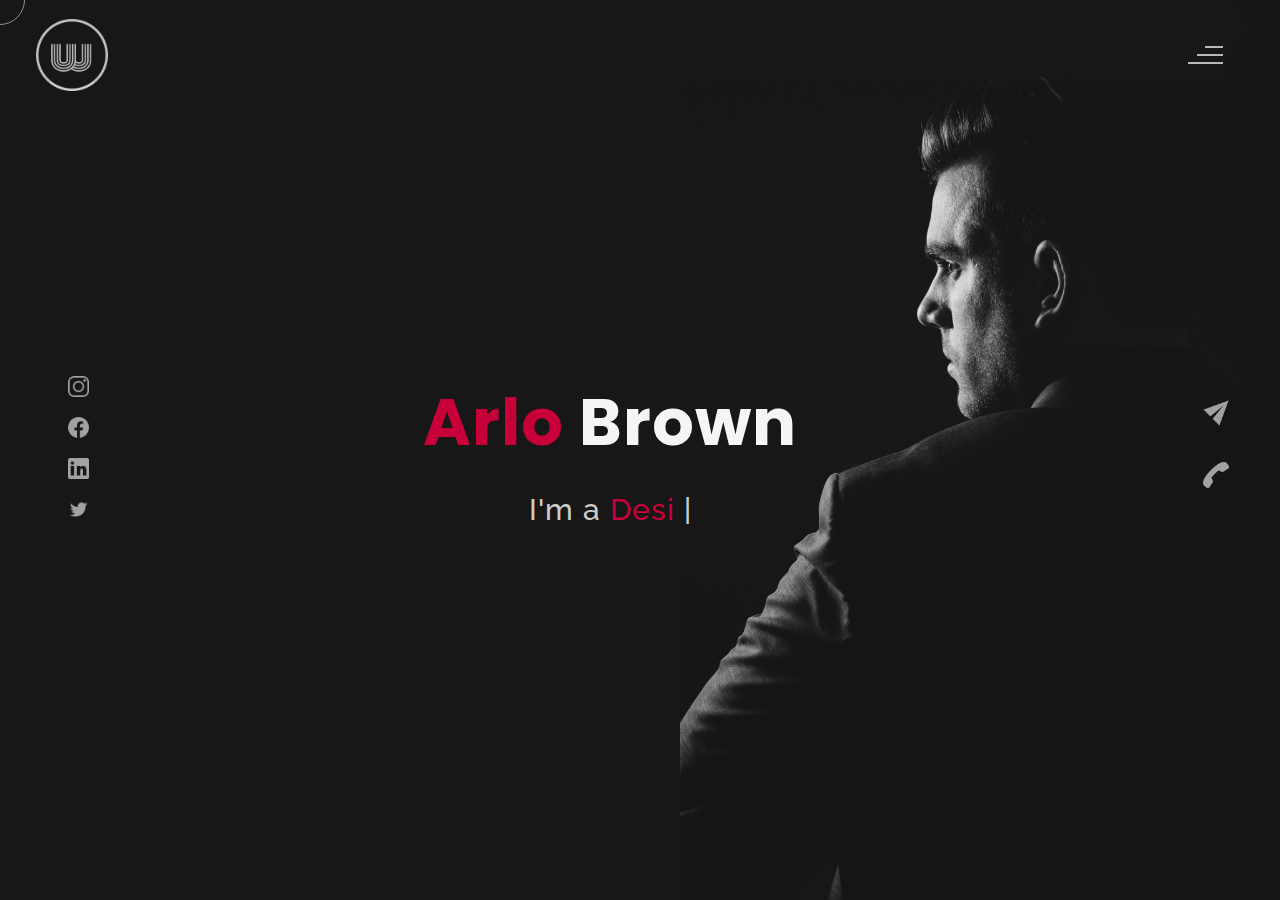
==== theme-clean.html @ 7b559126 "Add files via upload" ====
<!DOCTYPE html>
<html lang="en">
<head>
    <meta charset="UTF-8">
    <meta name="viewport" content="width=device-width, initial-scale=1.0">
    <meta name="description" content="Willy Wonkas - Personal Portfolio Website Template" />
	<meta name="keywords" content="blog, business card, creative, creative portfolio, cv theme, online resume, personal, portfolio, professional cv, responsive portfolio, resume, resume theme, vcard" />
	<meta name="author" content="willy wonka" />
    <title>Willy Wonkas - Personal Portfolio Website Template</title>
  <!--favicon-img--> 
   <link rel="icon" type="image/png" href="images/favicon.png">
   <!--favicon-img-->
   <!--main css file should not be removed -->
    <link rel="stylesheet" href="css/index.css">
    <!--main css file-->
    <script src="https://cdnjs.cloudflare.com/ajax/libs/gsap/3.2.6/gsap.min.js"></script>
</head>
<body>
    <!--contains all the div-->
    <div id="all">
    <!--mouse  follower-->
        <div class="cursor"></div>
    <!--mouse  follower-->
    <!--loader-->
        <div id="loader">
            <span class="color">Arlo</span>Brown 
        </div>
    <!--loader-end-->
    <!--link-screen-->
        <div id="breaker">
        </div>
        <div id="breaker-two">
        </div>
    <!--link-screen-->
        <!--Main-Section-->
        <!--Navigator-fullscreen-->
        <div id="navigation-content">
            <div class="logo">
                <img src="images/willy wonka logo.png" alt="logo">
            </div>
            <div class="navigation-close">
                <span class="close-first"></span>
                <span class="close-second"></span>
            </div>
            <div class="navigation-links">
                <a href="#" data-text="HOME" id="home-link" >HOME</a>
                <a href="#" data-text="ABOUT" id="about-link" >ABOUT</a>
                <a href="#" data-text="BLOG" id="blog-link" >BLOG</a>
                <a href="#" data-text="PORTFOLIO" id="portfolio-link" >PORTFOLIO</a>
                <a href="#" data-text="CONTACT" id="contact-link" >CONTACT</a>
            </div>
        </div>
        <!--Navigator-Fullscreen END-->
          <!--Home Page-->
        <!--Menubar-->
        <div id="navigation-bar">
            <img src="images/willy wonka logo.png" alt="logo">
            <div class="menubar">
                <span class="first-span"></span>
                <span class="second-span"></span>
                <span class="third-span"></span>
            </div>
        </div>
        <!--Menubar End-->
          <!--Header-->
        <div id="header">
            <div id="particles"></div>
              <!--Social Media Links-->
            <div class="social-media-links">
               <a href="#"><img src="images/instagram logo.png" class="social-media" alt="instagram-logo"></a><!--Your instagram homepage link inser in place of "#"-->
                <a href="#"><img src="images/facebook logo.png" class="social-media" alt="facebook-logo"></a>
                <a href="#"><img src="images/linkedin logo.png" class="social-media" alt="linkedin-logo"></a>
                <a href="#"><img src="images/twitter logo.png" class="social-media" alt="twitter-logo"></a>

            </div>
            <!--Social Media Links end-->
            <div class="header-content">
                <div class="header-content-box">
                <div class="firstline"><span class="color">Arlo </span>Brown</div>
                <div class="secondline">
                I'm a
            <span class="txt-rotate color" data-period="1200"data-rotate='[ " Designer.", " Blogger.", " Freelancer." ]'></span>
            <span class="slash">|</span>
        </div>
                    <div class="contact">
                <a href="Mailto:#"><img src="images/mail.png" alt="email-pic" class="contactpic"></a><!--Your email Id write in place of "#"-->
                <a href="Tel:#"><img src="images/call.png" alt="phone-pic" class="contactpic"></a><!--Your telephone number Id write in place of "#"-->
                    </div>    
            </div>
            </div>
            <!--header image-->
            <div class="header-image">
            <img src="images/man.jpg" alt="logo">
            </div>
            <!--header image end-->
        </div>
           <!--Header End-->
        <!--HomePage End-->
        <!--Main-Section End-->
        <!--about-->
        <div id="about">
            <div class="color-changer">
            <div class="color-panel">
                <img src="images/gear.png" alt="">
            </div>
            <div class="color-selector">
                <div class="heading">Custom Colors</div>
                <div class="colors">
                    <ul >
                    <li>
                        <a href="#0" class="color-red " title="color-red"></a>
                    </li>
                    <li>
                        <a href="#0" class="color-purple" title="color-purple"></a>
                    </li>
                    <li>
                        <a href="#0" class="color-malt" title="color-malt"></a>
                    </li>
                    <li>
                        <a href="#0" class="color-green" title="color-green"></a>
                    </li>
                    <li>
                        <a href="#0" class="color-blue" title="color-blue"></a>
                    </li>
                    <li>
                        <a href="#0" class="color-orange" title="color-orange"></a>
                    </li>
                    </ul>
                </div>
            </div>
            </div>
            <!--about content-->
            <div id="about-content">
                <div class="about-header">
                    About <span class="color">Me</span>
                    <span class ="header-caption">Get to Know <span class="color"> me.</span></span>
                </div>
                <div class="about-main">
            <div class="about-first-paragraph wow">
            <!--about description-->
               <span class="about-first-line">
                    I'm creative 
                    <span class="color">web developer</span>
                     based in New York , USA </span>
                     <br>
               <span class="about-second-line"> With 20 years of experience as a professional Web developer, I have acquired the skills and knowledge necessary to make your project a success. I enjoy every step while working.</span>
               <div class="cv">
                <a href="#"><button>Download <span class="colors">CV</span></button></a>
            </div>
            </div>
            <!--about picture-->
            <div class="about-img">
                <img src="images/about.jpg" alt="Your Image">
            </div>
            </div>
    
            </div>
            <!--services start-->
            <div id="services">
                <div class="color-changer">
                    <div class="color-panel">
                        <img src="images/gear.png" alt="">
                    </div>
                    <div class="color-selector">
                        <div class="heading">Custom Colors</div>
                        <div class="colors">
                            <ul >
                            <li>
                                <a href="#0" class="color-red " title="color-red"></a>
                            </li>
                            <li>
                                <a href="#0" class="color-purple" title="color-purple"></a>
                            </li>
                            <li>
                                <a href="#0" class="color-malt" title="color-malt"></a>
                            </li>
                            <li>
                                <a href="#0" class="color-green" title="color-green"></a>
                            </li>
                            <li>
                                <a href="#0" class="color-blue" title="color-blue"></a>
                            </li>
                            <li>
                                <a href="#0" class="color-orange" title="color-orange"></a>
                            </li>
                            </ul>
                        </div>
                    </div>
                    </div>
            <!--services header-->
                    <div class="services-heading wow">
                        <span class="color">My</span> Services
                    </div>
            <!--services header end-->
            <!--services content-->
                    <div class="services-content">
                           <div class="service-one service wow">
                               <div class="service-img">
                               <img src="images/coding.png" alt="service-one">
                               </div>
                               <div class="service-description">
                                <h2>Web Designing</h2>
                                <p>Lorem ipsum dolor sit amet consectetur adipisicing elit. Quod quibusdam possimus</p>
                               </div>
                           </div>
                           <div class="service-two service wow">
                               <div class="service-img">
                               <img src="images/instagram.png" alt="service-two">
                               </div>
                               <div class="service-description">
                                <h2>Social Media</h2>
                                <p>Lorem ipsum dolor sit amet consectetur adipisicing elit. Quod quibusdam possimus</p>
                               </div>
                           </div>
                           <div class="service-three service wow">
                            <div class="service-img">
                               <img src="images/bulb.png" alt="service-three">
                            </div>
                            <div class="service-description">
                                <h2>Creative Design</h2>
                                <p>Lorem ipsum dolor sit amet consectetur adipisicing elit. Quod quibusdam possimus</p>
                            </div>
                        </div>
                    </div>
            </div>
            <!--services content end-->
            <!--services end-->
            <div id="skills">
                <div class="skills-header">
                     My <span class="color"> Skills</span>
                </div>
                <div class="skills-content " style="text-align: center;">
                    <div class="skill-html skill">
                        <div class="skill-text">
                    <div class="html">
                        HTML/CSS
                    </div>
                        </div>
                    <div class="html-prog wow prog">
                 <div class="html-progress wow">95%</div>
                    </div>
                    </div>
                    <div class="skill-html skill">
                        <div class="skill-text">
                    <div class="html">
                      Javascript
                    </div>
                        </div>
                    <div class="html-prog wow prog">
                 <div class="js-progress wow">90%</div>
                    </div>
                    </div>
                    <div class="skill-html skill">
                        <div class="skill-text">
                    <div class="html">
                        Adobe Ps
                    </div>
                        </div>
                    <div class="html-prog wow prog">
                 <div class="adobe-progress wow">83%</div>
                    </div>
                    </div>
                    <div class="skill-html skill">
                        <div class="skill-text">
                    <div class="html">
                        PHP
                    </div>
                        </div>
                    <div class="html-prog wow prog">
                 <div class="php-progress wow">87%</div>
                    </div>
                    </div>
                    <div class="skill-html skill">
                        <div class="skill-text">
                    <div class="html">
                        JQuery
                    </div>
                        </div>
                    <div class="html-prog wow prog">
                 <div class="jquery-progress wow">94%</div>
                    </div>
                    </div>
                    <div class="skill-html skill">
                        <div class="skill-text">
                    <div class="html">
                        SEO
                    </div>
                        </div>
                    <div class="html-prog wow prog">
                 <div class="seo-progress wow">84%</div>
                    </div>
                    </div>
                </div>
            </div>
    <!--copyright-section You Can Remove After Downloading-->
            <div class="footer">
             <div class="footer-text">
                 <img src="./images/copyright.png" alt="copyright-img" class="images" height="14px"> Willy Wonkas
             </div>
            </div>
    <!--copyright-section-->
        </div>
        <!--about end-->
        <!--portfolio-->
        <div id="portfolio">
            <div class="color-changer">
                <div class="color-panel">
                    <img src="images/gear.png" alt="">
                </div>
                <div class="color-selector">
                    <div class="heading">Custom Colors</div>
                    <div class="colors">
                        <ul >
                        <li>
                            <a href="#0" class="color-red " title="color-red"></a>
                        </li>
                        <li>
                            <a href="#0" class="color-purple" title="color-purple"></a>
                        </li>
                        <li>
                            <a href="#0" class="color-malt" title="color-malt"></a>
                        </li>
                        <li>
                            <a href="#0" class="color-green" title="color-green"></a>
                        </li>
                        <li>
                            <a href="#0" class="color-blue" title="color-blue"></a>
                        </li>
                        <li>
                            <a href="#0" class="color-orange" title="color-orange"></a>
                        </li>
                        </ul>
                    </div>
                </div>
                </div>
            <div class="portfolio-header"> <span class="color"> My </span> Portfolio
            <span class ="header-caption"> Some Of My <span class="color"> Works</span></span></div>
             <div id="portfolio-content">
                 <div class="portfolio portfolio-first">
                     <div class="portfolio-image">
                        <img src="images/portfolio-first.jpg" alt="portfolio-first">
                     </div>
                     <div class="portfolio-text">
                         <h2>App Idea</h2>
                         <p>Lorem, ipsum dolor sit amet consectetur adipisicing elit. Ad ut optio repellat cupiditate 
                             expedita eius dignissimos. Id cumque placeat minima ad laudantium suscipit voluptatem ducimus</p>
                         <div class="button"><a href="#"><button><span class="index"> View Project<i class="gg-arrow-right"></i></span></button></a></div>
                     </div>
                 </div>
                 <div class="portfolio portfolio-second">
                    <div class="portfolio-image">
                        <img src="images/portfolio-second.jpg" alt="portfolio-second">
                    </div>
                    <div class="portfolio-text">
                        <h2>Web Designing</h2>
                        <p>Lorem ipsum dolor sit, amet consectetur adipisicing elit. Id cumque placeat minima ad laudantium suscipit
                             voluptatem ducimus. Id cumque placeat minima ad laudantium suscipit voluptatem ducimus</p>
                        <div class="button"><a href="#"><button><span class="index"> View Project<i class="gg-arrow-right"></i></span></button></a></div>
                    </div>
                </div>
             
                <div class="portfolio portfolio-third">
                    <div class="portfolio-image">
                        <img src="images/portfolio-third.jpg" alt="portfolio-third">
                    </div>
                    <div class="portfolio-text">
                        <h2>UI Designing</h2>
                        <p>Lorem, ipsum dolor sit amet consectetur adipisicing elit. Ad ut optio repellat cupiditate expedita eius dignissimos
                            .. Id cumque placeat minima ad laudantium suscipit voluptatem ducimus</p>
                        <div class="button"><a href="#"><button><span class="index"> View Project<i class="gg-arrow-right"></i></span></button></a></div>
                    </div>
                </div>
                <div class="portfolio portfolio-fourth">
                    <div class=" portfolio-image">
                        <img src="images/portfolio-fourth.jpg" alt="portfolio-fourth">
                    </div>
                    <div class="portfolio-text">
                        <h2>Wow Graphics</h2>
                        <p>Lorem, ipsum dolor sit amet consectetur adipisicing elit. Ad ut optio repellat cupiditate
                             expedita eius dignissimos. Id cumque placeat minima ad laudantium suscipit voluptatem ducimus</p>
                        <div class="button"><a href="#"><button><span class="index"> View Project<i class="gg-arrow-right"></i></span></button></a></div>
                    </div>
                </div>
                 </div>
                    <!--copyright-section You Can Remove After Downloading-->
            <div class="footer">
                <div class="footer-text">
                    <img src="./images/copyright.png" alt="copyright-img" class="images" height="14px"> Willy Wonkas
                </div>
               </div>
       <!--copyright-section-->
             </div>
        <!--portfolio end-->
        <!--blog-->
        <div id="blog">
            <div class="color-changer">
                <div class="color-panel">
                    <img src="images/gear.png" alt="">
                </div>
                <div class="color-selector">
                    <div class="heading">Custom Colors</div>
                    <div class="colors">
                        <ul >
                        <li>
                            <a href="#0" class="color-red " title="color-red"></a>
                        </li>
                        <li>
                            <a href="#0" class="color-purple" title="color-purple"></a>
                        </li>
                        <li>
                            <a href="#0" class="color-malt" title="color-malt"></a>
                        </li>
                        <li>
                            <a href="#0" class="color-green" title="color-green"></a>
                        </li>
                        <li>
                            <a href="#0" class="color-blue" title="color-blue"></a>
                        </li>
                        <li>
                            <a href="#0" class="color-orange" title="color-orange"></a>
                        </li>
                        </ul>
                    </div>
                </div>
                </div>
        <div class="blog-header"> Blogs</span>
            <span class ="header-caption"> My Latest <span class="color"> blog posts.</span></span></div>
            <div class="blog-content">
                 <div class="blogs">
                     <a href="#">
                     <div class="img">
                         <img src="images/post-one.jpg" alt="blog-one">
                        <div class="blog-date">8 May,20</div>
                     </div>
                     <div class="blog-text">
                         <h3>Harleys In Hawaai</h3>
                         <p>Lorem ipsum dolor sit amet consectetur adipisicing elit. Possimus alias dolore recusandae illum, corrupti quo 
                             veniam saepe aliquid! Quis voluptates ratione consequuntur vel, perferendis cum provident? Magnam fugiat voluptas
                              libero.</p>
                     </div></a>
                 </div>      
                 <div class="blogs">
                    <a href="#">
                    <div class="img">
                        <img src="images/post-two.jpg" alt="blog-two">
                        <div class="blog-date">16 Jan,20</div>
                    </div>
                    <div class="blog-text">
                        <h3>Key To Be Productive</h3>
                        <p>Lorem ipsum dolor, sit amet consectetur adipisicing elit. Incidunt maiores, 
                            recusandae cupiditate ducimus a non tempora, architecto obcaecati eaque ipsum assumenda harum dolorum iusto tenetur
                             eius eligendi dolor magnam sit!</p>
                    </div></a>
                </div>      
                <div class="blogs">
                    <a href="#">
                    <div class="img">
                        <img src="images/post-three.jpg" alt="blog-three">
                        <div class="blog-date">30 Nov,19</div>
                    </div>
                    <div class="blog-text">
                        <h3>Caffeine Addict</h3>
                        <p>Lorem ipsum, dolor sit amet consectetur adipisicing elit. Nemo nostrum impedit 
                            ipsam perspiciatis ratione sapiente quasi optio reprehenderit, labore consequuntur suscipit cum quas.
                             Officiis dolorem asperiores, ut necessitatibus quas doloremque?</p>
                    </div></a>
                </div>
                <div class="blogs">
                    <a href="#">
                    <div class="img">
                        <img src="images/post-four.jpg" alt="blog-four">
                        <div class="blog-date">6 Jul,19</div>
                    </div>
                    <div class="blog-text">
                        <h3>Web Development</h3>
                        <p>Lorem ipsum dolor sit amet consectetur adipisicing elit. Dolorem, veniam ratione quam vitae,
                             quibusdam explicabo rem debitis velit ipsa repellat, impedit nulla fuga? Amet corporis praesentium quae.
                              Sed, quibusdam necessitatibus.</p>
                    </div></a>
                </div>  
                <div class="blogs">
                    <a href="#">
                    <div class="img">
                        <img src="images/post-five.jpg" alt="blog-five">
                        <div class="blog-date">1 Jun,19</div>
                    </div>
                    <div class="blog-text">
                        <h3>Work From Home</h3>
                        <p>Lorem ipsum dolor sit amet consectetur adipisicing elit. Fuga sunt eum necessitatibus rem 
                            dignissimos nulla mollitia cumque, provident officiis non vitae? Animi aut doloremque illum, soluta hic minus 
                            sint explicabo..</p>
                    </div></a>
                </div>  
                <div class="blogs">
                    <a href="#">
                    <div class="img">
                        <img src="images/post-six.jpg" alt="blog-six">
                        <div class="blog-date">28 Feb,19</div>
                    </div>
                    <div class="blog-text">
                        <h3>Business Trip</h3>
                        <p>Lorem ipsum dolor sit amet consectetur adipisicing elit. Explicabo tempora dolorum fuga ratione, unde, 
                            ex quaerat iste numquam nemo nihil nobis rem sint quia recusandae dignissimos quos ut rerum nam.</p>
                    </div></a>
                </div>        
            </div>
               <!--copyright-section You Can Remove After Downloading-->
               <div class="footer">
                <div class="footer-text">
                    <img src="./images/copyright.png" alt="copyright-img" class="images" height="14px"> Willy Wonkas
                </div>
               </div>
       <!--copyright-section-->
        </div>
        <!--blog end-->
        <!--contact-->
     <div id="contact">
        <div class="color-changer">
            <div class="color-panel">
                <img src="images/gear.png" alt="">
            </div>
            <div class="color-selector">
                <div class="heading">Custom Colors</div>
                <div class="colors">
                    <ul >
                    <li>
                        <a href="#0" class="color-red " title="color-red"></a>
                    </li>
                    <li>
                        <a href="#0" class="color-purple" title="color-purple"></a>
                    </li>
                    <li>
                        <a href="#0" class="color-malt" title="color-malt"></a>
                    </li>
                    <li>
                        <a href="#0" class="color-green" title="color-green"></a>
                    </li>
                    <li>
                        <a href="#0" class="color-blue" title="color-blue"></a>
                    </li>
                    <li>
                        <a href="#0" class="color-orange" title="color-orange"></a>
                    </li>
                    </ul>
                </div>
            </div>
            </div>
         <div class="contact-header">Contact <span class="color"> Me</span>
        <div class="contact-header-caption"> <span class="color"> Get</span> In Touch.</div></div>
        <div class="contact-content">
            <!--Contact form-->
             <div class="contact-form">
                 <div class="form-header">
                     Message Me
                 </div>
                 <form id="myForm" action="#">
                    <div class="input-line">
                        <input  id="name" type="text" placeholder="Name" class="input-name">
                        <input id="email" type="email" placeholder="Email"  class="input-name">
                    </div>
                    <input type="text" id="subject" placeholder="subject" class="input-subject">
                    <textarea id ="body" class="input-textarea" placeholder="message"></textarea>
                    <button type="button" id ="submit" value="send">Submit</button>
                 </form>
               
             </div>
            <!--Contact form-->
            <!--Contact information-->
             <div class="contact-info">
                <div class="contact-info-header">
                    Contact Info
                </div>
                <div class="contact-info-content">
                <div class="contect-info-content-line">
                    <img src="./images/icon-name.png" class="icon" alt="name-icon">
                    <div class="contact-info-icon-text">
                        <h6>Name</h6>
                        <p>Arlo Brown</p>
                  </div>
                </div>
                <div class="contect-info-content-line">
                  <img src="./images/icon-location.png" class="icon" alt="location-icon">
                  <div class="contact-info-icon-text">
                      <h6>Location</h6>
                      <p>New York, USA</p>
                </div>
              </div>
              <div class="contect-info-content-line">
                  <img src="./images/icon-phone.png" class="icon" alt="phone-icon">
                  <div class="contact-info-icon-text">
                      <h6>Call</h6>
                      <p>+9865376531</p>
                </div>
              </div>
              
              <div class="contect-info-content-line">
                  <img src="./images/icon-email.png" class="icon" alt="email-icon">
                  <div class="contact-info-icon-text">
                      <h6>Email</h6>
                      <p>Info@example.com</p>
                </div>
              </div>
                </div>
            <!--Contact information end-->
           </div>
        </div>
                    <!--copyright-section You Can Remove After Downloading-->
                    <div class="footer">
                        <div class="footer-text">
                            <img src="./images/copyright.png" alt="copyright-img" class="images" height="14px"> Willy Wonkas
                        </div>
                       </div>
               <!--copyright-section-->
     </div>
        <!--contact end-->
    </div>
    <!--all the divisions-->
    <script src="js/jquery.min.js"></script>
    <script src="js/index.js"></script>


</body>
</html>
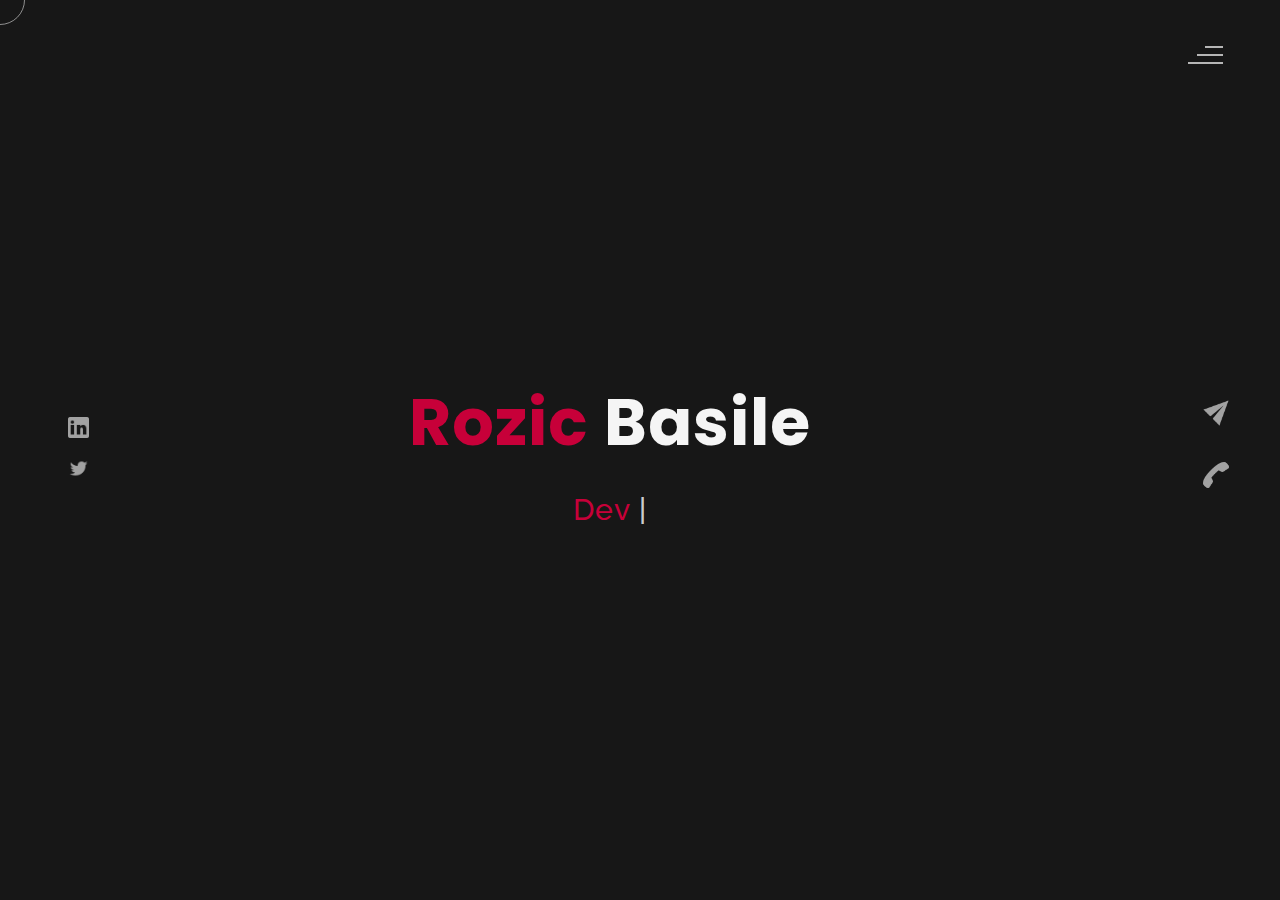
==== commit ab25985c: "Add files via upload" ====
--- a/theme-clean.html
+++ b/theme-clean.html
@@ -7,7 +7,7 @@
     <meta name="description" content="Willy Wonkas - Personal Portfolio Website Template" />
 	<meta name="keywords" content="blog, business card, creative, creative portfolio, cv theme, online resume, personal, portfolio, professional cv, responsive portfolio, resume, resume theme, vcard" />
 	<meta name="author" content="willy wonka" />
-    <title>Willy Wonkas - Personal Portfolio Website Template</title>
+    <title>Rozic Basile - Portfolio</title>
   <!--favicon-img--> 
    <link rel="icon" type="image/png" href="images/favicon.png">
    <!--favicon-img-->
@@ -24,7 +24,7 @@
     <!--mouse  follower-->
     <!--loader-->
         <div id="loader">
-            <span class="color">Arlo</span>Brown 
+            <span class="color">Rozic</span>Basile 
         </div>
     <!--loader-end-->
     <!--link-screen-->
@@ -36,18 +36,14 @@
         <!--Main-Section-->
         <!--Navigator-fullscreen-->
         <div id="navigation-content">
-            <div class="logo">
-                <img src="images/willy wonka logo.png" alt="logo">
-            </div>
             <div class="navigation-close">
                 <span class="close-first"></span>
                 <span class="close-second"></span>
             </div>
             <div class="navigation-links">
                 <a href="#" data-text="HOME" id="home-link" >HOME</a>
-                <a href="#" data-text="ABOUT" id="about-link" >ABOUT</a>
-                <a href="#" data-text="BLOG" id="blog-link" >BLOG</a>
-                <a href="#" data-text="PORTFOLIO" id="portfolio-link" >PORTFOLIO</a>
+                <a href="#" data-text="ABOUT" id="about-link" >A PROPOS</a>
+                <a href="#" data-text="BLOG" id="blog-link" >PROJETS</a>
                 <a href="#" data-text="CONTACT" id="contact-link" >CONTACT</a>
             </div>
         </div>
@@ -55,7 +51,6 @@
           <!--Home Page-->
         <!--Menubar-->
         <div id="navigation-bar">
-            <img src="images/willy wonka logo.png" alt="logo">
             <div class="menubar">
                 <span class="first-span"></span>
                 <span class="second-span"></span>
@@ -68,32 +63,23 @@
             <div id="particles"></div>
               <!--Social Media Links-->
             <div class="social-media-links">
-               <a href="#"><img src="images/instagram logo.png" class="social-media" alt="instagram-logo"></a><!--Your instagram homepage link inser in place of "#"-->
-                <a href="#"><img src="images/facebook logo.png" class="social-media" alt="facebook-logo"></a>
                 <a href="#"><img src="images/linkedin logo.png" class="social-media" alt="linkedin-logo"></a>
                 <a href="#"><img src="images/twitter logo.png" class="social-media" alt="twitter-logo"></a>
-
             </div>
             <!--Social Media Links end-->
             <div class="header-content">
                 <div class="header-content-box">
-                <div class="firstline"><span class="color">Arlo </span>Brown</div>
+                <div class="firstline"><span class="color">Rozic </span>Basile</div>
                 <div class="secondline">
-                I'm a
-            <span class="txt-rotate color" data-period="1200"data-rotate='[ " Designer.", " Blogger.", " Freelancer." ]'></span>
+            <span class="txt-rotate color" data-period="1200"data-rotate='[ " Developpeur.", " Web.", " Application." ]'></span>
             <span class="slash">|</span>
         </div>
                     <div class="contact">
-                <a href="Mailto:#"><img src="images/mail.png" alt="email-pic" class="contactpic"></a><!--Your email Id write in place of "#"-->
-                <a href="Tel:#"><img src="images/call.png" alt="phone-pic" class="contactpic"></a><!--Your telephone number Id write in place of "#"-->
+                <a href="Mailto:rozic.basile56@gmail.com"><img src="images/mail.png" alt="email-pic" class="contactpic"></a><!--Your email Id write in place of "#"-->
+                <a href="Tel:0782020675"><img src="images/call.png" alt="phone-pic" class="contactpic"></a><!--Your telephone number Id write in place of "#"-->
                     </div>    
             </div>
             </div>
-            <!--header image-->
-            <div class="header-image">
-            <img src="images/man.jpg" alt="logo">
-            </div>
-            <!--header image end-->
         </div>
            <!--Header End-->
         <!--HomePage End-->
@@ -133,25 +119,25 @@
             <!--about content-->
             <div id="about-content">
                 <div class="about-header">
-                    About <span class="color">Me</span>
-                    <span class ="header-caption">Get to Know <span class="color"> me.</span></span>
+                    A <span class="color">Propos</span>
+                    <span class ="header-caption">Apprenez a me<span class="color"> connaitre.</span></span>
                 </div>
                 <div class="about-main">
             <div class="about-first-paragraph wow">
             <!--about description-->
                <span class="about-first-line">
-                    I'm creative 
-                    <span class="color">web developer</span>
-                     based in New York , USA </span>
+                    Je suis un
+                    <span class="color">etudiant en informatique</span>
+                     BTS SIO à saint-sauveur, Redon </span>
                      <br>
-               <span class="about-second-line"> With 20 years of experience as a professional Web developer, I have acquired the skills and knowledge necessary to make your project a success. I enjoy every step while working.</span>
+               <span class="about-second-line"> Après avoir fait un bac STI2D orienté Sin (systèmes d'information et numérique ) j'ai directement été en BTS SIO au lycée de saint-sauveur a redon afin de poursuivre dans la meme voie .</span>
                <div class="cv">
-                <a href="#"><button>Download <span class="colors">CV</span></button></a>
+                <a href="#"><button>Télécharger mon <span class="colors">CV</span></button></a>
             </div>
             </div>
             <!--about picture-->
             <div class="about-img">
-                <img src="images/about.jpg" alt="Your Image">
+                <img src="images/726d4f427241-removebg-preview.png" alt="Your Image">
             </div>
             </div>
     
@@ -190,7 +176,7 @@
                     </div>
             <!--services header-->
                     <div class="services-heading wow">
-                        <span class="color">My</span> Services
+                        <span class="color">Mes</span> Competence
                     </div>
             <!--services header end-->
             <!--services content-->
@@ -200,8 +186,8 @@
                                <img src="images/coding.png" alt="service-one">
                                </div>
                                <div class="service-description">
-                                <h2>Web Designing</h2>
-                                <p>Lorem ipsum dolor sit amet consectetur adipisicing elit. Quod quibusdam possimus</p>
+                                <h2> Developpement web</h2>
+                                <p>Des connaissances en développement web, j'en pratique depuis environ 4ans</p>
                                </div>
                            </div>
                            <div class="service-two service wow">
@@ -209,8 +195,8 @@
                                <img src="images/instagram.png" alt="service-two">
                                </div>
                                <div class="service-description">
-                                <h2>Social Media</h2>
-                                <p>Lorem ipsum dolor sit amet consectetur adipisicing elit. Quod quibusdam possimus</p>
+                                <h2>Development applicatif</h2>
+                                <p>Le developpement d'application en Java, Nodejs ou php</p>
                                </div>
                            </div>
                            <div class="service-three service wow">
@@ -218,8 +204,8 @@
                                <img src="images/bulb.png" alt="service-three">
                             </div>
                             <div class="service-description">
-                                <h2>Creative Design</h2>
-                                <p>Lorem ipsum dolor sit amet consectetur adipisicing elit. Quod quibusdam possimus</p>
+                                <h2>Anglais</h2>
+                                <p>Avec 915 sur 990 soit un niveau B2 je suis très a l'aise en anglais</p>
                             </div>
                         </div>
                     </div>
@@ -228,7 +214,7 @@
             <!--services end-->
             <div id="skills">
                 <div class="skills-header">
-                     My <span class="color"> Skills</span>
+                     Les <span class="color"> language</span>
                 </div>
                 <div class="skills-content " style="text-align: center;">
                     <div class="skill-html skill">
@@ -274,7 +260,7 @@
                     <div class="skill-html skill">
                         <div class="skill-text">
                     <div class="html">
-                        JQuery
+                        Python
                     </div>
                         </div>
                     <div class="html-prog wow prog">
@@ -284,7 +270,7 @@
                     <div class="skill-html skill">
                         <div class="skill-text">
                     <div class="html">
-                        SEO
+                        My SQL
                     </div>
                         </div>
                     <div class="html-prog wow prog">
@@ -294,11 +280,6 @@
                 </div>
             </div>
     <!--copyright-section You Can Remove After Downloading-->
-            <div class="footer">
-             <div class="footer-text">
-                 <img src="./images/copyright.png" alt="copyright-img" class="images" height="14px"> Willy Wonkas
-             </div>
-            </div>
     <!--copyright-section-->
         </div>
         <!--about end-->
@@ -384,11 +365,6 @@
                 </div>
                  </div>
                     <!--copyright-section You Can Remove After Downloading-->
-            <div class="footer">
-                <div class="footer-text">
-                    <img src="./images/copyright.png" alt="copyright-img" class="images" height="14px"> Willy Wonkas
-                </div>
-               </div>
        <!--copyright-section-->
              </div>
         <!--portfolio end-->
@@ -506,11 +482,6 @@
                 </div>        
             </div>
                <!--copyright-section You Can Remove After Downloading-->
-               <div class="footer">
-                <div class="footer-text">
-                    <img src="./images/copyright.png" alt="copyright-img" class="images" height="14px"> Willy Wonkas
-                </div>
-               </div>
        <!--copyright-section-->
         </div>
         <!--blog end-->
@@ -546,22 +517,21 @@
                 </div>
             </div>
             </div>
-         <div class="contact-header">Contact <span class="color"> Me</span>
-        <div class="contact-header-caption"> <span class="color"> Get</span> In Touch.</div></div>
+         <div class="contact-header">Contactez <span class="color"> Moi</span>
         <div class="contact-content">
             <!--Contact form-->
              <div class="contact-form">
                  <div class="form-header">
-                     Message Me
+                     E-mail
                  </div>
                  <form id="myForm" action="#">
                     <div class="input-line">
-                        <input  id="name" type="text" placeholder="Name" class="input-name">
+                        <input  id="name" type="text" placeholder="Nom" class="input-name">
                         <input id="email" type="email" placeholder="Email"  class="input-name">
                     </div>
-                    <input type="text" id="subject" placeholder="subject" class="input-subject">
+                    <input type="text" id="subject" placeholder="objet" class="input-subject">
                     <textarea id ="body" class="input-textarea" placeholder="message"></textarea>
-                    <button type="button" id ="submit" value="send">Submit</button>
+                    <button type="button" id ="submit" value="send">Envoyer</button>
                  </form>
                
              </div>
@@ -575,22 +545,22 @@
                 <div class="contect-info-content-line">
                     <img src="./images/icon-name.png" class="icon" alt="name-icon">
                     <div class="contact-info-icon-text">
-                        <h6>Name</h6>
-                        <p>Arlo Brown</p>
+                        <h6>Nom</h6>
+                        <p>Basile Rozic</p>
                   </div>
                 </div>
                 <div class="contect-info-content-line">
                   <img src="./images/icon-location.png" class="icon" alt="location-icon">
                   <div class="contact-info-icon-text">
-                      <h6>Location</h6>
-                      <p>New York, USA</p>
+                      <h6>localisation</h6>
+                      <p>Redon, France</p>
                 </div>
               </div>
               <div class="contect-info-content-line">
                   <img src="./images/icon-phone.png" class="icon" alt="phone-icon">
                   <div class="contact-info-icon-text">
                       <h6>Call</h6>
-                      <p>+9865376531</p>
+                      <p>+33782020675</p>
                 </div>
               </div>
               
@@ -598,7 +568,7 @@
                   <img src="./images/icon-email.png" class="icon" alt="email-icon">
                   <div class="contact-info-icon-text">
                       <h6>Email</h6>
-                      <p>Info@example.com</p>
+                      <p>rozic.basile56@gmail.com</p>
                 </div>
               </div>
                 </div>
@@ -606,11 +576,6 @@
            </div>
         </div>
                     <!--copyright-section You Can Remove After Downloading-->
-                    <div class="footer">
-                        <div class="footer-text">
-                            <img src="./images/copyright.png" alt="copyright-img" class="images" height="14px"> Willy Wonkas
-                        </div>
-                       </div>
                <!--copyright-section-->
      </div>
         <!--contact end-->
